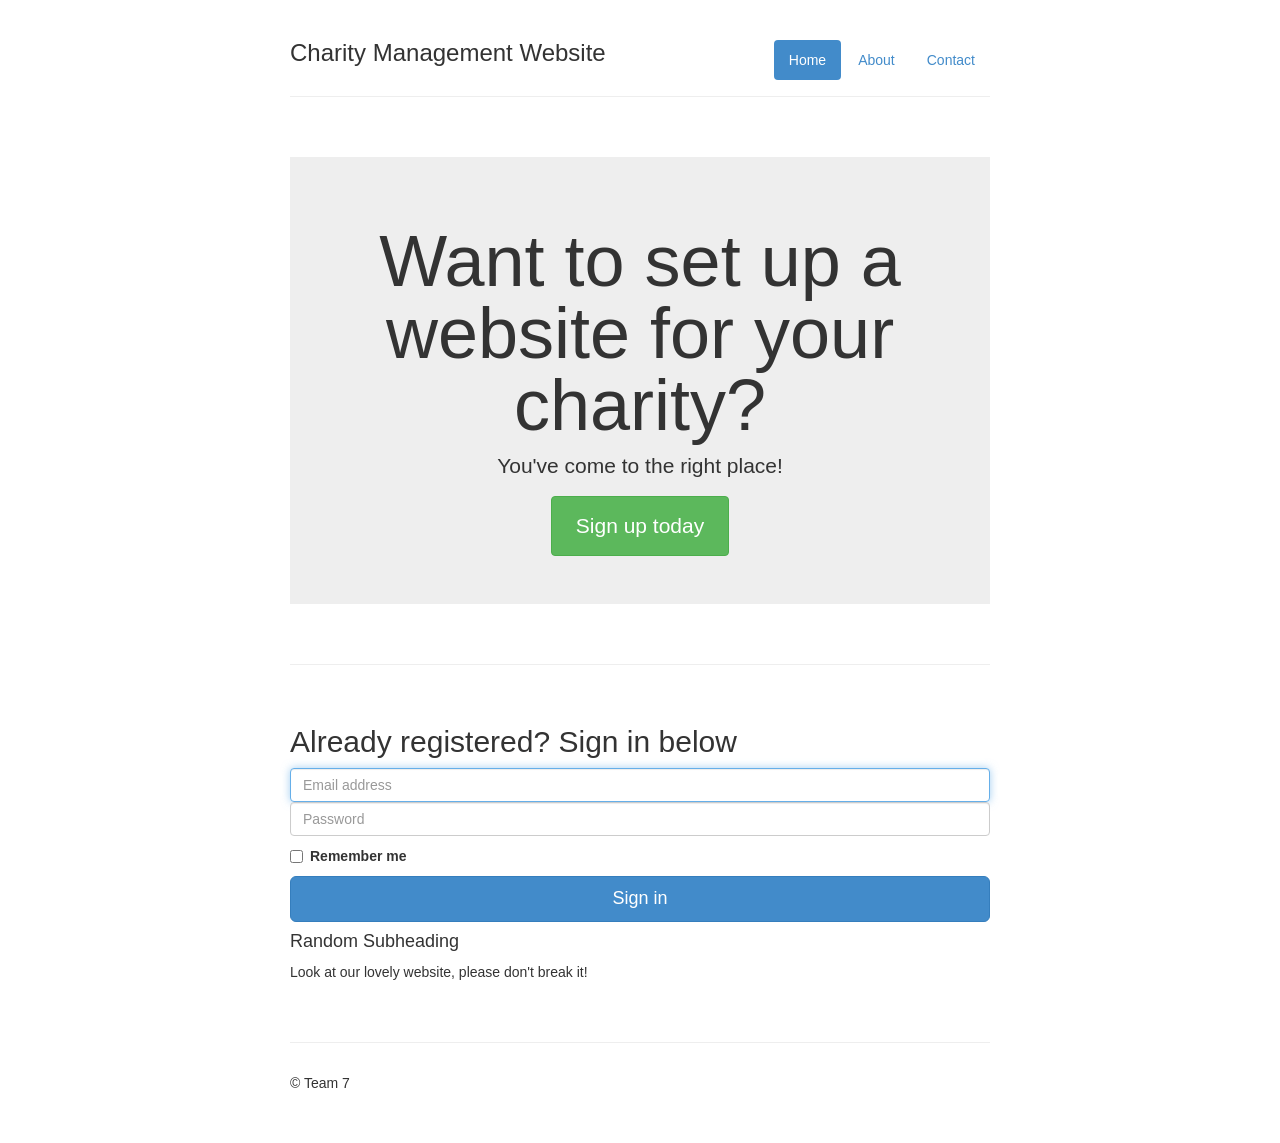
==== web/index.html @ 0d3d2c81 "tony's frontend" ====
<!DOCTYPE html>
<html lang="en">
  <head>
    <meta charset="utf-8">
    <title>Template &middot; Bootstrap</title>
    <meta name="viewport" content="width=device-width, initial-scale=1.0">
    <meta name="description" content="">
    <meta name="author" content="">

    <!-- Le styles -->
    <link href="css/bootstrap.css" rel="stylesheet">
    <style type="text/css">
      body {
        padding-top: 20px;
        padding-bottom: 40px;
      }

      /* Custom container */
      .container-narrow {
        margin: 0 auto;
        max-width: 700px;
      }
      .container-narrow > hr {
        margin: 30px 0;
      }

      /* Main marketing message and sign up button */
      .jumbotron {
        margin: 60px 0;
        text-align: center;
      }
      .jumbotron h1 {
        font-size: 72px;
        line-height: 1;
      }
      .jumbotron .btn {
        font-size: 21px;
        padding: 14px 24px;
      }

      /* Supporting marketing content */
      .marketing {
        margin: 60px 0;
      }
      .marketing p + h4 {
        margin-top: 28px;
      }
    </style>
    <link href="../assets/css/bootstrap-responsive.css" rel="stylesheet">

    <!-- HTML5 shim, for IE6-8 support of HTML5 elements -->
    <!--[if lt IE 9]>
      <script src="../assets/js/html5shiv.js"></script>
    <![endif]-->

    <!-- Fav and touch icons -->
    <link rel="apple-touch-icon-precomposed" sizes="144x144" href="../assets/ico/apple-touch-icon-144-precomposed.png">
    <link rel="apple-touch-icon-precomposed" sizes="114x114" href="../assets/ico/apple-touch-icon-114-precomposed.png">
      <link rel="apple-touch-icon-precomposed" sizes="72x72" href="../assets/ico/apple-touch-icon-72-precomposed.png">
                    <link rel="apple-touch-icon-precomposed" href="../assets/ico/apple-touch-icon-57-precomposed.png">
                                   <link rel="shortcut icon" href="../assets/ico/favicon.png">
  </head>

  <body>

    <div class="container-narrow">

      <div class="masthead">
        <ul class="nav nav-pills pull-right">
          <li class="active"><a href="#">Home</a></li>
          <li><a href="about.jsp">About</a></li>
          <li><a href="#">Contact</a></li>
        </ul>
        <h3 class="muted">Charity Management Website</h3>
      </div>

      <hr>

      <div class="jumbotron">
        <h1>Want to set up a website for your charity?</h1>
        <p class="lead">You've come to the right place!</p>
        <a class="btn btn-large btn-success" href="register.jsp">Sign up today</a>
      </div>

      <hr>

      <div class="row-fluid marketing">
        <div class="span6">
			<form class="form-signin" role="form">
				<h2 class="form-signin-heading">Already registered? Sign in below</h2>
				<input type="email" name="txtEmail" class="form-control" placeholder="Email address" required autofocus>
				<input type="password" name="txtPassword" class="form-control" placeholder="Password" required>
				<label class="checkbox">
				<input type="checkbox" value="remember-me"> Remember me
				</label>
				<button class="btn btn-lg btn-primary btn-block" type="submit">Sign in</button>
			</form>

          <h4>Random Subheading</h4>
          <p>Look at our lovely website, please don't break it!</p>

        </div>
      </div>

      <hr>

      <div class="footer">
        <p>&copy; Team 7</p>
      </div>

    </div> <!-- /container -->

    <!-- Le javascript
    ================================================== -->
    <!-- Placed at the end of the document so the pages load faster -->
    <script src="../assets/js/jquery.js"></script>
    <script src="../assets/js/bootstrap-transition.js"></script>
    <script src="../assets/js/bootstrap-alert.js"></script>
    <script src="../assets/js/bootstrap-modal.js"></script>
    <script src="../assets/js/bootstrap-dropdown.js"></script>
    <script src="../assets/js/bootstrap-scrollspy.js"></script>
    <script src="../assets/js/bootstrap-tab.js"></script>
    <script src="../assets/js/bootstrap-tooltip.js"></script>
    <script src="../assets/js/bootstrap-popover.js"></script>
    <script src="../assets/js/bootstrap-button.js"></script>
    <script src="../assets/js/bootstrap-collapse.js"></script>
    <script src="../assets/js/bootstrap-carousel.js"></script>
    <script src="../assets/js/bootstrap-typeahead.js"></script>

  </body>
</html>
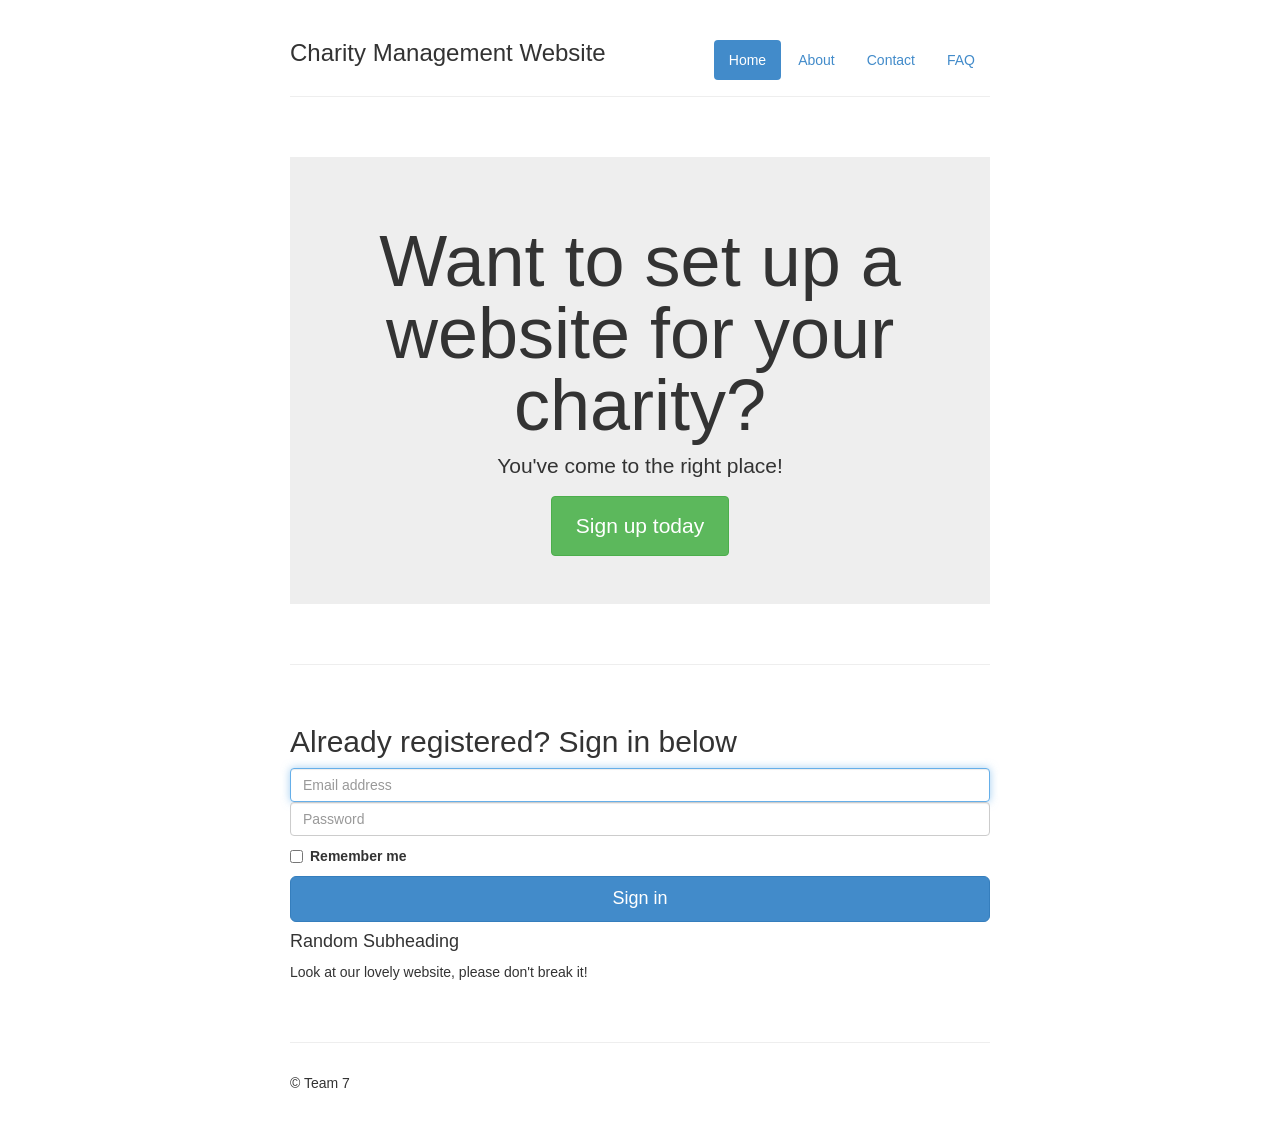
==== commit 83b4ae70: "added faq to nav" ====
--- a/web/index.html
+++ b/web/index.html
@@ -1,4 +1,3 @@
-
 <!DOCTYPE html>
 <html lang="en">
   <head>
@@ -69,8 +68,9 @@
       <div class="masthead">
         <ul class="nav nav-pills pull-right">
           <li class="active"><a href="#">Home</a></li>
-          <li><a href="about.jsp">About</a></li>
-          <li><a href="#">Contact</a></li>
+          <li><a href="about.html">About</a></li>
+          <li><a href="contactUs.html">Contact</a></li>
+          <li><a href="faq.html">FAQ</a></li>
         </ul>
         <h3 class="muted">Charity Management Website</h3>
       </div>
@@ -94,7 +94,8 @@
 				<label class="checkbox">
 				<input type="checkbox" value="remember-me"> Remember me
 				</label>
-				<button class="btn btn-lg btn-primary btn-block" type="submit">Sign in</button>
+				<button class="btn btn-lg btn-primary btn-block" 
+                                 type="submit">Sign in</button>
 			</form>
 
           <h4>Random Subheading</h4>
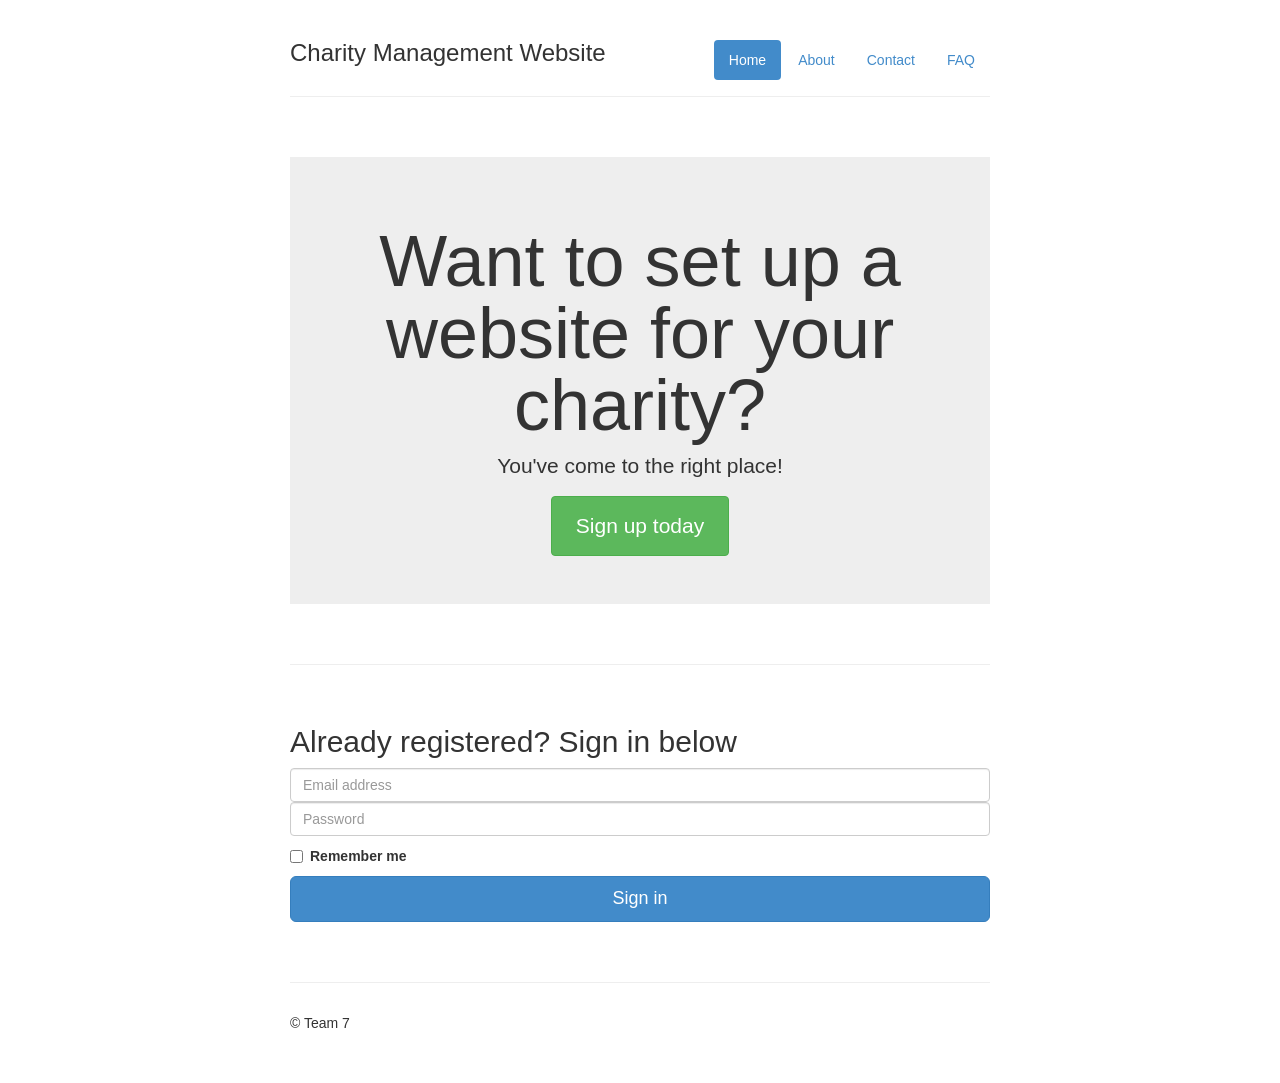
==== commit 01aa1359: "Update index.html" ====
--- a/web/index.html
+++ b/web/index.html
@@ -87,20 +87,16 @@
 
       <div class="row-fluid marketing">
         <div class="span6">
-			<form class="form-signin" role="form">
-				<h2 class="form-signin-heading">Already registered? Sign in below</h2>
-				<input type="email" name="txtEmail" class="form-control" placeholder="Email address" required autofocus>
-				<input type="password" name="txtPassword" class="form-control" placeholder="Password" required>
-				<label class="checkbox">
-				<input type="checkbox" value="remember-me"> Remember me
-				</label>
-				<button class="btn btn-lg btn-primary btn-block" 
-                                 type="submit">Sign in</button>
-			</form>
-
-          <h4>Random Subheading</h4>
-          <p>Look at our lovely website, please don't break it!</p>
-
+		<form class="form-signin" role="form">
+			<h2 class="form-signin-heading">Already registered? Sign in below</h2>
+			<input type="username" name="txtEmail" class="form-control" placeholder="Email address" required>
+			<input type="password" name="txtPassword" class="form-control" placeholder="Password" required>
+			<label class="checkbox">
+			<input type="checkbox" value="remember-me"> Remember me
+			</label>
+			<button class="btn btn-lg btn-primary btn-block" 
+                         type="submit">Sign in</button>
+		</form>
         </div>
       </div>
 
